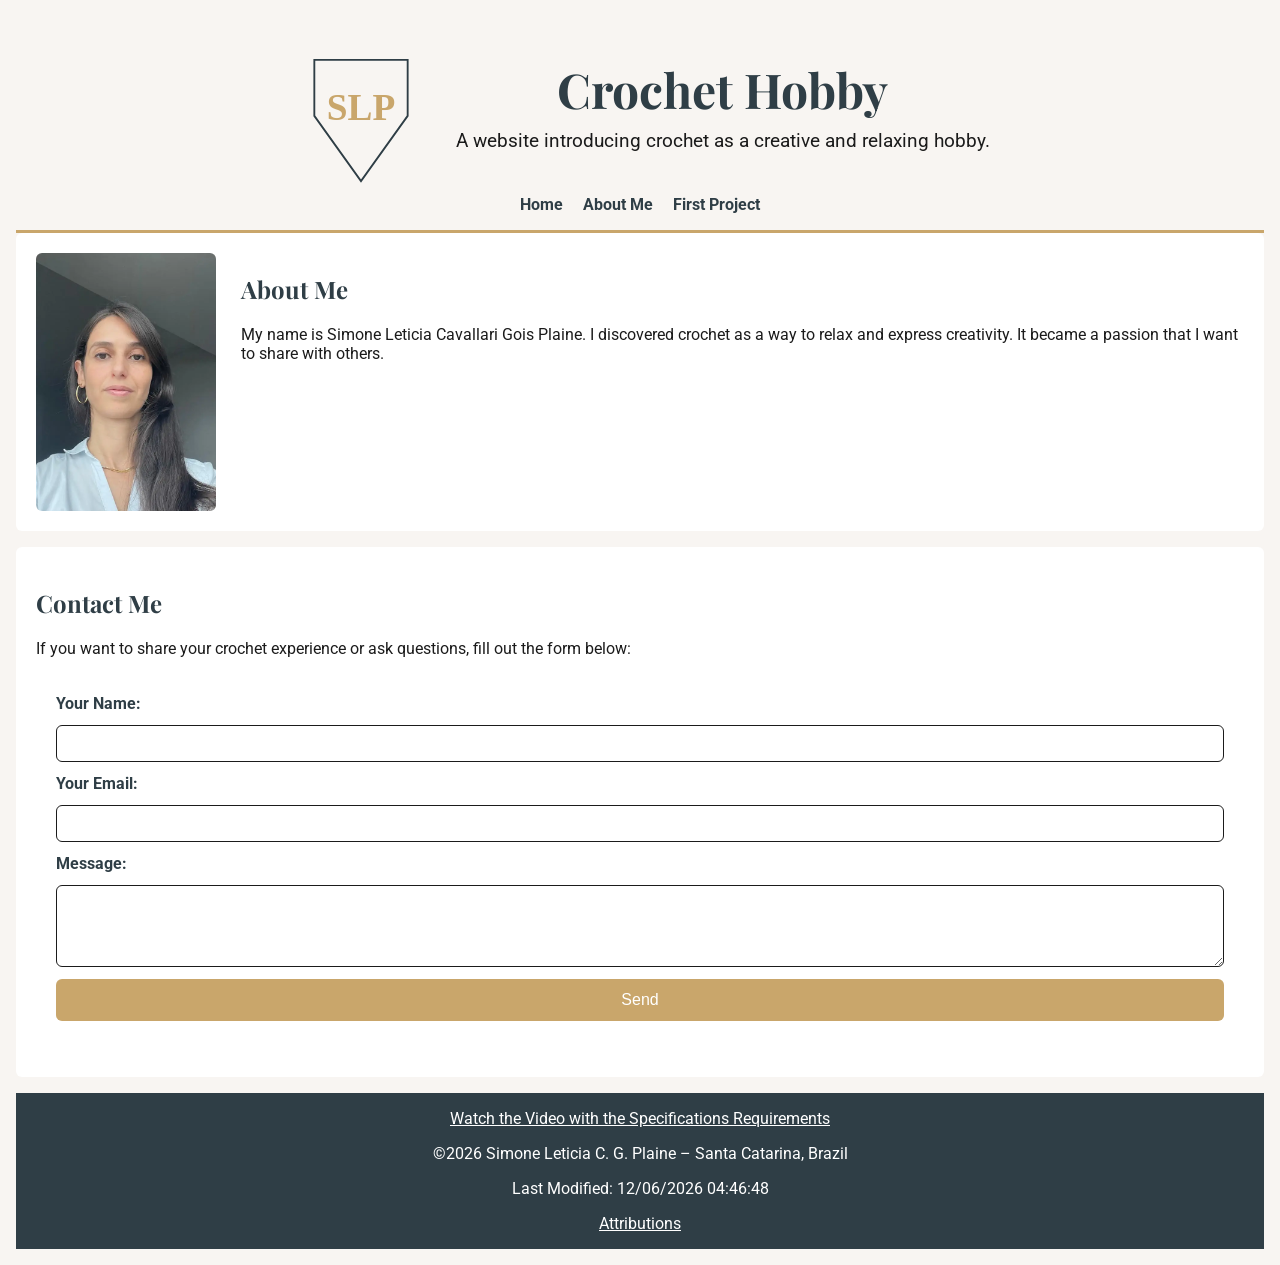
==== about.html @ b30450a0 "projeto inicial finalproject" ====
<!DOCTYPE html>
<html lang="en">
<head>
  <meta charset="UTF-8">
  <meta name="viewport" content="width=device-width, initial-scale=1.0">
  <title>Crochet Hobby Site Plan</title>
  <meta name="description" content="About Simone Leticia Cavallari Gois Plaine, history, and interactive features.">
  <meta name="author" content="Simone Leticia Cavallari Gois Plaine">
  <link rel="preconnect" href="https://fonts.googleapis.com">
  <link rel="preconnect" href="https://fonts.gstatic.com" crossorigin>
  <link href="https://fonts.googleapis.com/css2?family=Playfair+Display:wght@400;700&family=Roboto:wght@400;500;700&display=swap" rel="stylesheet">
  <link rel="stylesheet" href="styles/siteplan.css">
  <link rel="stylesheet" href="styles/siteplan-large.css">
  <script src="scripts/main.js" defer></script>
  <link rel="icon" href="favicon.ico">
  <meta property="og:title" content="About Simone - WDD231 Final Project">
  <meta property="og:description" content="Meet Simone Leticia, creator of the WDD231 final project. Learn about her passion for crochet and how it inspired this creative website.">
  <meta property="og:image" content="https://slplaine.github.io/wdd231/finalproject/images/minha-foto.webp">
  <meta property="og:url" content="https://slplaine.github.io/wdd231/finalproject/about.html">


</head>
<body>
    <header>
      <div class="logo-title">
        <img src="images/logo.svg" alt="Crochet Hobby Logo" class="logo">
        <div class="title-block">
            <h1>Crochet Hobby</h1>
            <p>A website introducing crochet as a creative and relaxing hobby.</p>
        </div>
      </div>
      <button class="hamburger" aria-label="Toggle menu"> ☰ </button>
      
      <nav class="page-links"> 
        <a href="index.html">Home</a>
        <a href="about.html">About Me</a>
        <a href="project.html">First Project</a>  
      </nav> 
      
    </header>
    <main>
        <section class="about-me">
            <div class="about-container">
                <img src="images/minha-foto.webp" alt="Simone Leticia" class="about-photo">
                <div class="about-text">
                <h2>About Me</h2>
                <p>My name is Simone Leticia Cavallari Gois Plaine. I discovered crochet as a way to relax and express creativity. It became a passion that I want to share with others.</p>
                </div>
            </div>
        </section>

        <section>
            <h2>Contact Me</h2>
            <p>If you want to share your crochet experience or ask questions, fill out the form below:</p>

            <form id="nameForm" action="form-action.html" method="get">
                <label for="visitorName">Your Name:</label>
                <input type="text" id="visitorName" name="visitorName" required>

                <label for="visitorEmail">Your Email:</label>
                <input type="email" id="visitorEmail" name="visitorEmail" required>

                <label for="message">Message:</label>
                <textarea id="message" name="message" rows="4" required></textarea>

                <button type="submit">Send</button>
            </form>

            <p id="welcomeMessage"></p>
        </section>

    </main>

  
  <footer>
    <a href="https://www.loom.com/share/24e79ce336ec43d6825518edfce1fc13" target="_blank">
    Watch the Video with the Specifications Requirements</a>
    <p>©<span id="currentyear"></span> Simone Leticia C. G. Plaine – Santa Catarina, Brazil</p>
    <p id="lastModified"></p>
    <a href="attributions.html">Attributions</a>
  </footer>
</body>
</html>
---- styles/siteplan.css ----
/* =========================
   Global variables
   ========================= */
:root {
  --font-body: 'Roboto', sans-serif;
  --font-heading: 'Playfair Display', serif;

  --color-primary: #2F3E46;   /* Dark Slate Gray */
  --color-accent: #C9A66B;    /* Gold */
  --color-bg: #F8F5F2;        /* Off-White */
  --color-text: #1B1B1B;      /* Almost Black */
  --color-white: #FFFFFF;
  --hover-color: #d96a50;   /* Accent hover color */

  --spacing: 16px;
  --radius: 6px;
}

/* =========================
   General styles (mobile-first)
   ========================= */
body {
  font-family: var(--font-body);
  background-color: var(--color-bg);
  color: var(--color-text);
  margin: var(--spacing);
}

h1, h2 {
  font-family: var(--font-heading);
  color: var(--color-primary);
}

/* Sections */
section {
  margin-bottom: var(--spacing);
  padding: 12px;
  background-color: var(--color-white);
  border-radius: var(--radius);
}

/* Header */
header {
  background-color: var(--color-bg);
  padding: var(--spacing);
  border-bottom: 3px solid var(--color-accent);
}

.logo-title {
  display: flex;
  flex-direction: column;
  align-items: center;
  gap: 12px;
}

.logo {
  width: 100px;
  height: auto;
}

.title-block {
  text-align: center;
}

header h1 {
  font-family: var(--font-heading);
  color: var(--color-primary);
  font-size: 2rem;
  margin: 0;
}

header p {
  font-family: var(--font-body);
  margin-top: 8px;
  color: var(--color-text);
  font-size: 1rem;
}

/* Form */
form {
  display: flex;
  flex-direction: column;
  gap: 12px;
  background-color: var(--color-white);
  padding: 20px;
  border-radius: var(--radius);
}

label {
  font-weight: bold;
  color: var(--color-primary);
}

input, textarea {
  padding: 10px;
  border: 1px solid var(--color-text);
  border-radius: var(--radius);
  font-family: var(--font-body);
}

button {
  background-color: var(--color-accent);
  color: var(--color-white);
  padding: 12px;
  border: none;
  border-radius: var(--radius);
  cursor: pointer;
  font-size: 1rem;
}

button:hover {
  background-color: #d96a50;
}

/* Navigation (mobile-first) */
.page-links {
  display: none; /* escondido por padrão */
  flex-direction: column;
  align-items: center;
  background-color: var(--color-white);
  padding: var(--spacing);
  border-radius: var(--radius);
}

.page-links.active {
  display: flex; /* aparece quando o hambúrguer é clicado */
}

.page-links a {
  text-decoration: none;
  color: var(--color-primary);
  font-weight: bold;
  font-family: var(--font-body);
}

.page-links a:hover {
  color: var(--color-accent);
}
img {
  max-width: 100%;
  height: auto;
  border-radius: var(--radius);
}

.hamburger {
  background: none;
  border: none;
  font-size: 2rem;
  cursor: pointer;
  color: var(--color-primary);
  display: block; /* visível no mobile */
  margin: 0 auto;
}

/* About */
.about-container {
  display: flex;
  flex-direction: column;
  align-items: center;
  gap: 16px;
}

.about-photo {
  width: 120px;
  border-radius: var(--radius);
}

.about-text {
  text-align: center;
}

/* Footer */
footer {
  text-align: center;
  padding: 1rem;
  background-color: var(--color-primary);
  color: var(--color-white);
}
footer a {
  color: var(--color-white);
  text-decoration: underline;
}

footer a:visited {
  color: var(--color-white);
}

footer a:hover {
  color: var(--hover-color);
}
/* ===== Modal ===== */
.modal {
  display: none;
  position: fixed;
  top: 0;
  left: 0;
  width: 100%;
  height: 100%;
  background-color: #00000099;
  color:var(--color-white);
  justify-content: center;
  align-items: center;
}

.modal-content {
  background: var(--color-white);
  color: var(--color-text);
  padding: 30px;
  border-radius: var(--radius);
  width: 90%;
  max-width: 400px;
  text-align: center;
  position: relative;
}

/* Botão fechar */
#closeModal {
  position: absolute;
  top: 10px;
  right: 15px;
  font-size: 2rem;
  cursor: pointer;
  color: var(--color-primary);
}
/* ===== Cards Layout ===== */
.cards {
  display: grid;
  grid-template-columns: 1fr; /* 1 por linha no mobile */
  gap: 16px;
  margin-top: 20px;
}

.card {
  background-color: var(--color-white);
  padding: 16px;
  border-radius: var(--radius);
  box-shadow: 0 4px 10px #0000001A;
  transition: transform 0.2s ease;
  cursor: pointer;
}

.card:hover {
  transform: translateY(-5px);
}

.card h3 {
  margin-bottom: 10px;
  color: var(--color-primary);
}

.card p {
  margin: 5px 0;
}
#modalImage {
  width: 100%;
  max-height: 300px;
  object-fit: cover;
  border-radius: var(--radius);
  margin-top: 10px;
}
---- styles/siteplan-large.css ----
/* Large screen adjustments */
@media (min-width: 769px) {
  /* Logo e título lado a lado */
  .logo-title {
    flex-direction: row;
    justify-content: center;
    gap: 25px;
  }

  .logo {
    width: 140px;
  }

  header h1 {
    font-size: 3rem; /* maior impacto */
  }

  header p {
    font-size: 1.2rem;
  }

  section {
    padding: 20px;
  }

  /* About lado a lado */
  .about-container {
    flex-direction: row;
    align-items: flex-start;
    gap: 25px;
  }

  .about-photo {
    width: 180px; /* maior no desktop */
  }

  .about-text {
    text-align: left;
  }

  /* Navegação visível em linha */
  .page-links {
    display: flex;
    flex-direction: row;
    justify-content: center;
    gap: 20px;
    background: none;
    padding: 0;
  }

  /* Hambúrguer escondido em telas grandes */
  .hamburger {
    display: none;
  }
  /* ===== Cards Layout (DESKTOP) ===== */
  .cards {
    grid-template-columns: repeat(3, 1fr); /* 3 por linha */
  }
}

@media (min-width: 481px) {
  .cards {
    grid-template-columns: repeat(2, 1fr);
  }
}
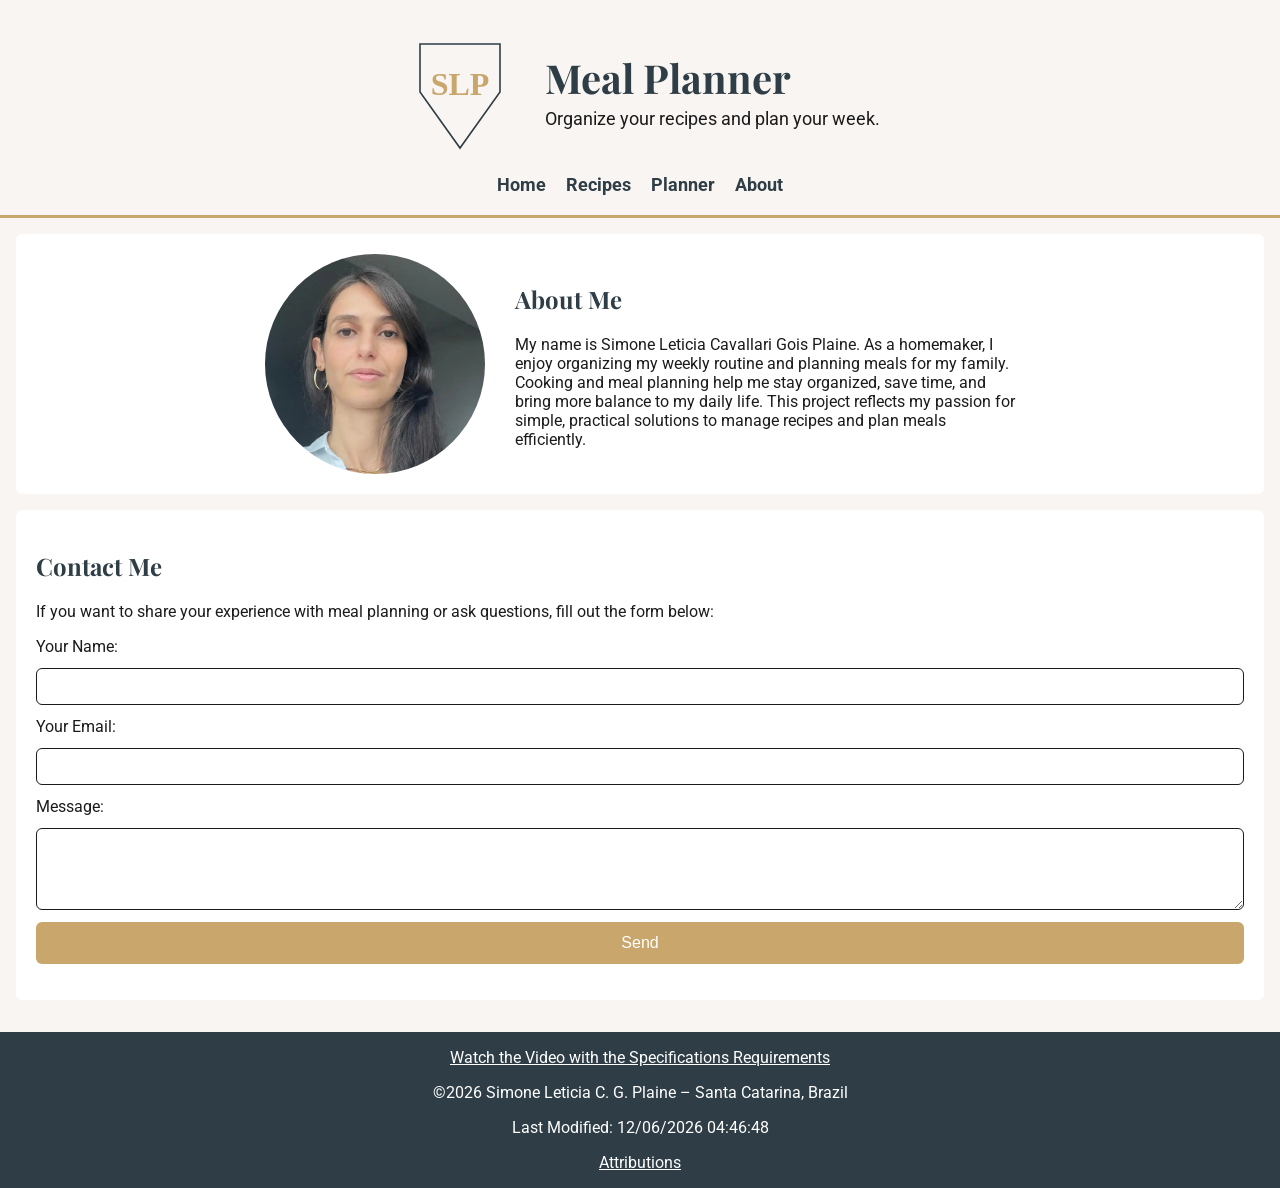
==== commit 6799c188: "making improvements" ====
--- a/about.html
+++ b/about.html
@@ -3,8 +3,8 @@
 <head>
   <meta charset="UTF-8">
   <meta name="viewport" content="width=device-width, initial-scale=1.0">
-  <title>Crochet Hobby Site Plan</title>
-  <meta name="description" content="About Simone Leticia Cavallari Gois Plaine, history, and interactive features.">
+  <title>Meal Planner</title>
+  <meta name="description" content="Final project for WDD 330.">
   <meta name="author" content="Simone Leticia Cavallari Gois Plaine">
   <link rel="preconnect" href="https://fonts.googleapis.com">
   <link rel="preconnect" href="https://fonts.gstatic.com" crossorigin>
@@ -13,45 +13,50 @@
   <link rel="stylesheet" href="styles/siteplan-large.css">
   <script src="scripts/main.js" defer></script>
   <link rel="icon" href="favicon.ico">
-  <meta property="og:title" content="About Simone - WDD231 Final Project">
-  <meta property="og:description" content="Meet Simone Leticia, creator of the WDD231 final project. Learn about her passion for crochet and how it inspired this creative website.">
-  <meta property="og:image" content="https://slplaine.github.io/wdd231/finalproject/images/minha-foto.webp">
-  <meta property="og:url" content="https://slplaine.github.io/wdd231/finalproject/about.html">
-
-
+  <meta property="og:title" content="Meal Planner - WDD330 Final Project">
+  <meta property="og:description" content="Simone's WDD330 final project: a meal planning website showcasing recipe organization and weekly meal planning with modern web design.">
+  <meta property="og:image" content="https://slplaine.github.io/wdd330/finalproject/images/logo.svg">
+  <meta property="og:url" content="https://slplaine.github.io/wdd330/finalproject/index.html">
 </head>
 <body>
-    <header>
-      <div class="logo-title">
-        <img src="images/logo.svg" alt="Crochet Hobby Logo" class="logo">
-        <div class="title-block">
-            <h1>Crochet Hobby</h1>
-            <p>A website introducing crochet as a creative and relaxing hobby.</p>
-        </div>
-      </div>
-      <button class="hamburger" aria-label="Toggle menu"> ☰ </button>
-      
-      <nav class="page-links"> 
-        <a href="index.html">Home</a>
-        <a href="about.html">About Me</a>
-        <a href="project.html">First Project</a>  
-      </nav> 
-      
-    </header>
+ <header>
+  <div class="logo-title">
+    <img src="images/logo.svg" alt="Meal Planner Logo" class="logo">
+    <div class="title-block">
+      <h1>Meal Planner</h1>
+      <p>Organize your recipes and plan your week.</p>
+    </div>
+  </div>
+
+  <button class="hamburger" aria-label="Toggle menu">☰</button>
+
+  
+  <nav class="page-links">
+    <a href="index.html">Home</a>
+    <a href="recipes.html">Recipes</a>
+    <a href="planner.html">Planner</a>
+    <a href="about.html">About</a>
+  </nav>
+
+ </header>
     <main>
         <section class="about-me">
             <div class="about-container">
                 <img src="images/minha-foto.webp" alt="Simone Leticia" class="about-photo">
                 <div class="about-text">
                 <h2>About Me</h2>
-                <p>My name is Simone Leticia Cavallari Gois Plaine. I discovered crochet as a way to relax and express creativity. It became a passion that I want to share with others.</p>
+                
+<p>
+My name is Simone Leticia Cavallari Gois Plaine. As a homemaker, I enjoy organizing my weekly routine and planning meals for my family. Cooking and meal planning help me stay organized, save time, and bring more balance to my daily life. This project reflects my passion for simple, practical solutions to manage recipes and plan meals efficiently.
+</p>
+
                 </div>
             </div>
         </section>
 
         <section>
             <h2>Contact Me</h2>
-            <p>If you want to share your crochet experience or ask questions, fill out the form below:</p>
+            <p>If you want to share your experience with meal planning or ask questions, fill out the form below:</p>
 
             <form id="nameForm" action="form-action.html" method="get">
                 <label for="visitorName">Your Name:</label>
--- a/styles/siteplan.css
+++ b/styles/siteplan.css
@@ -1,29 +1,28 @@
-/* =========================
-   Global variables
-   ========================= */
 :root {
   --font-body: 'Roboto', sans-serif;
   --font-heading: 'Playfair Display', serif;
 
-  --color-primary: #2F3E46;   /* Dark Slate Gray */
-  --color-accent: #C9A66B;    /* Gold */
-  --color-bg: #F8F5F2;        /* Off-White */
-  --color-text: #1B1B1B;      /* Almost Black */
+  --color-primary: #2F3E46;
+  --color-accent: #C9A66B;
+  --color-bg: #F8F5F2;
+  --color-text: #1B1B1B;
   --color-white: #FFFFFF;
-  --hover-color: #d96a50;   /* Accent hover color */
+  --hover-color: #d96a50;
 
   --spacing: 16px;
   --radius: 6px;
 }
 
-/* =========================
-   General styles (mobile-first)
-   ========================= */
+/* ===== BASE ===== */
 body {
   font-family: var(--font-body);
   background-color: var(--color-bg);
   color: var(--color-text);
-  margin: var(--spacing);
+  margin: 0;
+}
+
+main {
+  padding: var(--spacing);
 }
 
 h1, h2 {
@@ -31,7 +30,6 @@
   color: var(--color-primary);
 }
 
-/* Sections */
 section {
   margin-bottom: var(--spacing);
   padding: 12px;
@@ -39,65 +37,85 @@
   border-radius: var(--radius);
 }
 
-/* Header */
+/* ===== HEADER ===== */
 header {
   background-color: var(--color-bg);
-  padding: var(--spacing);
+  padding: 20px 10px;
   border-bottom: 3px solid var(--color-accent);
-}
-
+  text-align: center;
+}
+
+/* logo + título alinhados e centralizados */
 .logo-title {
   display: flex;
-  flex-direction: column;
+  justify-content: center;
   align-items: center;
-  gap: 12px;
+  gap: 20px;
 }
 
 .logo {
-  width: 100px;
-  height: auto;
+  width: 80px;
 }
 
 .title-block {
-  text-align: center;
-}
-
-header h1 {
-  font-family: var(--font-heading);
+  text-align: left;
+}
+
+.title-block h1 {
+  margin: 0;
+  font-size: 2.5rem;
+}
+
+/* subtítulo alinhado com título */
+.title-block p {
+  margin: 5px 0 0;
+  font-size: 1.1rem;
+}
+
+/* menu alinhado e bem distribuído */
+.page-links {
+  display: flex;
+  justify-content: center;
+  gap: 25px;
+  margin-top: 15px;
+}
+
+.page-links a {
+  text-decoration: none;
   color: var(--color-primary);
-  font-size: 2rem;
-  margin: 0;
-}
-
-header p {
-  font-family: var(--font-body);
-  margin-top: 8px;
-  color: var(--color-text);
-  font-size: 1rem;
-}
-
-/* Form */
+  font-weight: bold;
+  font-size: 1.1rem;
+}
+
+.page-links a:hover {
+  color: var(--color-accent);
+}
+
+/* esconde o hamburger */
+.hamburger {
+  display: none;
+}
+
+/* ===== IMAGES ===== */
+img {
+  max-width: 100%;
+  border-radius: var(--radius);
+}
+
+/* ===== FORM ===== */
 form {
   display: flex;
   flex-direction: column;
   gap: 12px;
-  background-color: var(--color-white);
-  padding: 20px;
-  border-radius: var(--radius);
-}
-
-label {
-  font-weight: bold;
-  color: var(--color-primary);
 }
 
 input, textarea {
   padding: 10px;
+  border-radius: var(--radius);
   border: 1px solid var(--color-text);
-  border-radius: var(--radius);
-  font-family: var(--font-body);
-}
-
+}
+
+/* ===== BUTTON ===== */
 button {
   background-color: var(--color-accent);
   color: var(--color-white);
@@ -109,86 +127,41 @@
 }
 
 button:hover {
-  background-color: #d96a50;
-}
-
-/* Navigation (mobile-first) */
-.page-links {
-  display: none; /* escondido por padrão */
-  flex-direction: column;
-  align-items: center;
+  background-color: var(--hover-color);
+}
+
+/* ===== CARDS ===== */
+.cards,
+.card-container {
+  display: grid;
+  grid-template-columns: 1fr;
+  gap: 16px;
+  margin-top: 20px;
+}
+
+.card {
   background-color: var(--color-white);
-  padding: var(--spacing);
-  border-radius: var(--radius);
-}
-
-.page-links.active {
-  display: flex; /* aparece quando o hambúrguer é clicado */
-}
-
-.page-links a {
-  text-decoration: none;
-  color: var(--color-primary);
-  font-weight: bold;
-  font-family: var(--font-body);
-}
-
-.page-links a:hover {
-  color: var(--color-accent);
-}
-img {
-  max-width: 100%;
-  height: auto;
-  border-radius: var(--radius);
-}
-
-.hamburger {
-  background: none;
-  border: none;
-  font-size: 2rem;
+  padding: 12px;
+  border-radius: var(--radius);
+  box-shadow: 0 4px 10px rgba(0,0,0,0.1);
   cursor: pointer;
-  color: var(--color-primary);
-  display: block; /* visível no mobile */
-  margin: 0 auto;
-}
-
-/* About */
-.about-container {
-  display: flex;
-  flex-direction: column;
-  align-items: center;
-  gap: 16px;
-}
-
-.about-photo {
-  width: 120px;
-  border-radius: var(--radius);
-}
-
-.about-text {
-  text-align: center;
-}
-
-/* Footer */
-footer {
-  text-align: center;
-  padding: 1rem;
-  background-color: var(--color-primary);
-  color: var(--color-white);
-}
-footer a {
-  color: var(--color-white);
-  text-decoration: underline;
-}
-
-footer a:visited {
-  color: var(--color-white);
-}
-
-footer a:hover {
-  color: var(--hover-color);
-}
-/* ===== Modal ===== */
+  transition: transform 0.2s ease;
+  text-align: center;
+}
+
+.card:hover {
+  transform: translateY(-5px);
+}
+
+.card img {
+  width: 100%;
+  height: 180px;
+  object-fit: cover;
+  border-radius: var(--radius);
+  margin-bottom: 10px;
+}
+
+/* ===== MODAL ===== */
 .modal {
   display: none;
   position: fixed;
@@ -196,16 +169,14 @@
   left: 0;
   width: 100%;
   height: 100%;
-  background-color: #00000099;
-  color:var(--color-white);
+  background-color: rgba(0,0,0,0.6);
   justify-content: center;
   align-items: center;
 }
 
 .modal-content {
   background: var(--color-white);
-  color: var(--color-text);
-  padding: 30px;
+  padding: 20px;
   border-radius: var(--radius);
   width: 90%;
   max-width: 400px;
@@ -213,48 +184,71 @@
   position: relative;
 }
 
-/* Botão fechar */
 #closeModal {
   position: absolute;
+  right: 10px;
   top: 10px;
-  right: 15px;
   font-size: 2rem;
   cursor: pointer;
-  color: var(--color-primary);
-}
-/* ===== Cards Layout ===== */
-.cards {
-  display: grid;
-  grid-template-columns: 1fr; /* 1 por linha no mobile */
-  gap: 16px;
+}
+
+/* ===== REMOVE BUTTON ===== */
+.remove-btn {
+  margin-top: 10px;
+  background-color: #d96a50;
+  padding: 8px;
+  font-size: 0.9rem;
+}
+
+.remove-btn:hover {
+  background-color: #b95540;
+}
+
+/* ===== FOOTER ===== */
+footer {
+  text-align: center;
+  padding: 1rem;
+  background-color: var(--color-primary);
+  color: var(--color-white);
+}
+
+footer a {
+  color: white;
+}
+/* ===== HERO ANIMATION ===== */
+.hero {
+  animation: fadeIn 1s ease-in-out;
+}
+
+/* animação */
+@keyframes fadeIn {
+  from {
+    opacity: 0;
+    transform: translateY(20px);
+  }
+
+  to {
+    opacity: 1;
+    transform: translateY(0);
+  }
+}
+#results {
   margin-top: 20px;
 }
 
-.card {
-  background-color: var(--color-white);
-  padding: 16px;
-  border-radius: var(--radius);
-  box-shadow: 0 4px 10px #0000001A;
-  transition: transform 0.2s ease;
-  cursor: pointer;
-}
-
-.card:hover {
-  transform: translateY(-5px);
-}
-
-.card h3 {
-  margin-bottom: 10px;
-  color: var(--color-primary);
-}
-
-.card p {
-  margin: 5px 0;
-}
-#modalImage {
-  width: 100%;
-  max-height: 300px;
-  object-fit: cover;
-  border-radius: var(--radius);
+#results .card {
   margin-top: 10px;
+}
+.about-container {
+  display: flex;
+  flex-direction: column;
+  align-items: center;
+  gap: 20px;
+}
+
+.about-photo {
+  width: 200px;    
+  height: 200px;    
+  object-fit: cover; 
+  border-radius: 50%; 
 }
--- a/styles/siteplan-large.css
+++ b/styles/siteplan-large.css
@@ -1,6 +1,23 @@
-/* Large screen adjustments */
+/* ===== TABLET ===== */
+@media (min-width: 481px) {
+
+  .cards,
+  .card-container {
+    grid-template-columns: repeat(2, 1fr);
+  }
+
+  /* resultados API */
+  #results {
+    display: grid;
+    grid-template-columns: repeat(2, 1fr);
+    gap: 20px;
+  }
+}
+
+/* ===== DESKTOP ===== */
 @media (min-width: 769px) {
-  /* Logo e título lado a lado */
+
+  /* ===== HEADER ===== */
   .logo-title {
     flex-direction: row;
     justify-content: center;
@@ -8,58 +25,78 @@
   }
 
   .logo {
-    width: 140px;
+    width: 120px;
   }
 
   header h1 {
-    font-size: 3rem; /* maior impacto */
+    font-size: 2.8rem;
   }
 
   header p {
-    font-size: 1.2rem;
+    font-size: 1.1rem;
   }
 
-  section {
-    padding: 20px;
-  }
-
-  /* About lado a lado */
-  .about-container {
-    flex-direction: row;
-    align-items: flex-start;
-    gap: 25px;
-  }
-
-  .about-photo {
-    width: 180px; /* maior no desktop */
-  }
-
-  .about-text {
-    text-align: left;
-  }
-
-  /* Navegação visível em linha */
+  /* ===== NAV ===== */
   .page-links {
     display: flex;
     flex-direction: row;
     justify-content: center;
     gap: 20px;
+    margin-top: 15px;
     background: none;
     padding: 0;
   }
 
-  /* Hambúrguer escondido em telas grandes */
   .hamburger {
     display: none;
   }
-  /* ===== Cards Layout (DESKTOP) ===== */
-  .cards {
-    grid-template-columns: repeat(3, 1fr); /* 3 por linha */
+
+  /* ===== SECTIONS ===== */
+  section {
+    padding: 20px;
+  }
+
+  /* ===== CARDS ===== */
+  .cards,
+  .card-container {
+    grid-template-columns: repeat(3, 1fr);
+  }
+
+  /* ===== API RESULTS ===== */
+  #results {
+    grid-template-columns: repeat(3, 1fr);
+  }
+
+  /* ===== ABOUT PAGE  ===== */
+  .about-container {
+    flex-direction: row;
+    align-items: center;
+    justify-content: center;
+    gap: 30px;
+  }
+
+  .about-text {
+    text-align: left;
+    max-width: 500px;
+  }
+
+  .about-photo {
+    width: 220px;
+    height: 220px;
+    object-fit: cover;
+    border-radius: 50%;
   }
 }
 
-@media (min-width: 481px) {
-  .cards {
-    grid-template-columns: repeat(2, 1fr);
+/* ===== LARGE SCREENS ===== */
+@media (min-width: 1024px) {
+
+  /* mais espaço para resultados */
+  #results {
+    grid-template-columns: repeat(3, 1fr);
+  }
+
+  .card {
+    max-width: 100%;
   }
 }
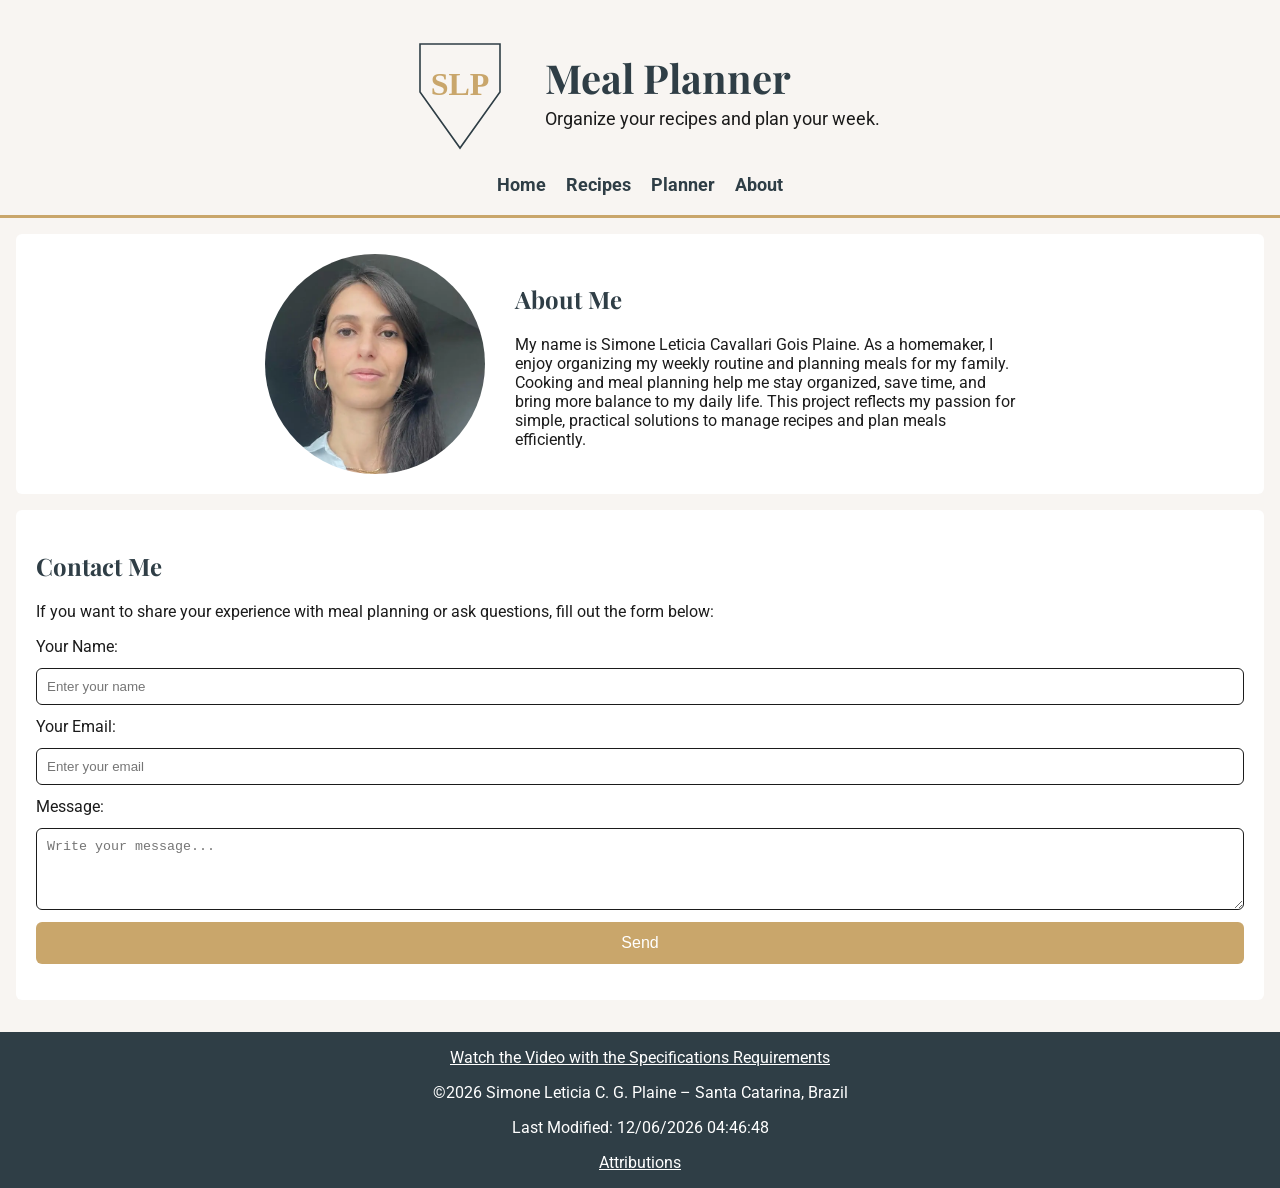
==== commit 203a841d: "finish project" ====
--- a/about.html
+++ b/about.html
@@ -60,13 +60,13 @@
 
             <form id="nameForm" action="form-action.html" method="get">
                 <label for="visitorName">Your Name:</label>
-                <input type="text" id="visitorName" name="visitorName" required>
+                <input type="text" id="visitorName" name="visitorName" placeholder="Enter your name" required>
 
                 <label for="visitorEmail">Your Email:</label>
-                <input type="email" id="visitorEmail" name="visitorEmail" required>
+                <input type="email" id="visitorEmail" name="visitorEmail" placeholder="Enter your email" required>
 
                 <label for="message">Message:</label>
-                <textarea id="message" name="message" rows="4" required></textarea>
+                <textarea id="message" name="message" rows="4" placeholder="Write your message..." required></textarea>
 
                 <button type="submit">Send</button>
             </form>
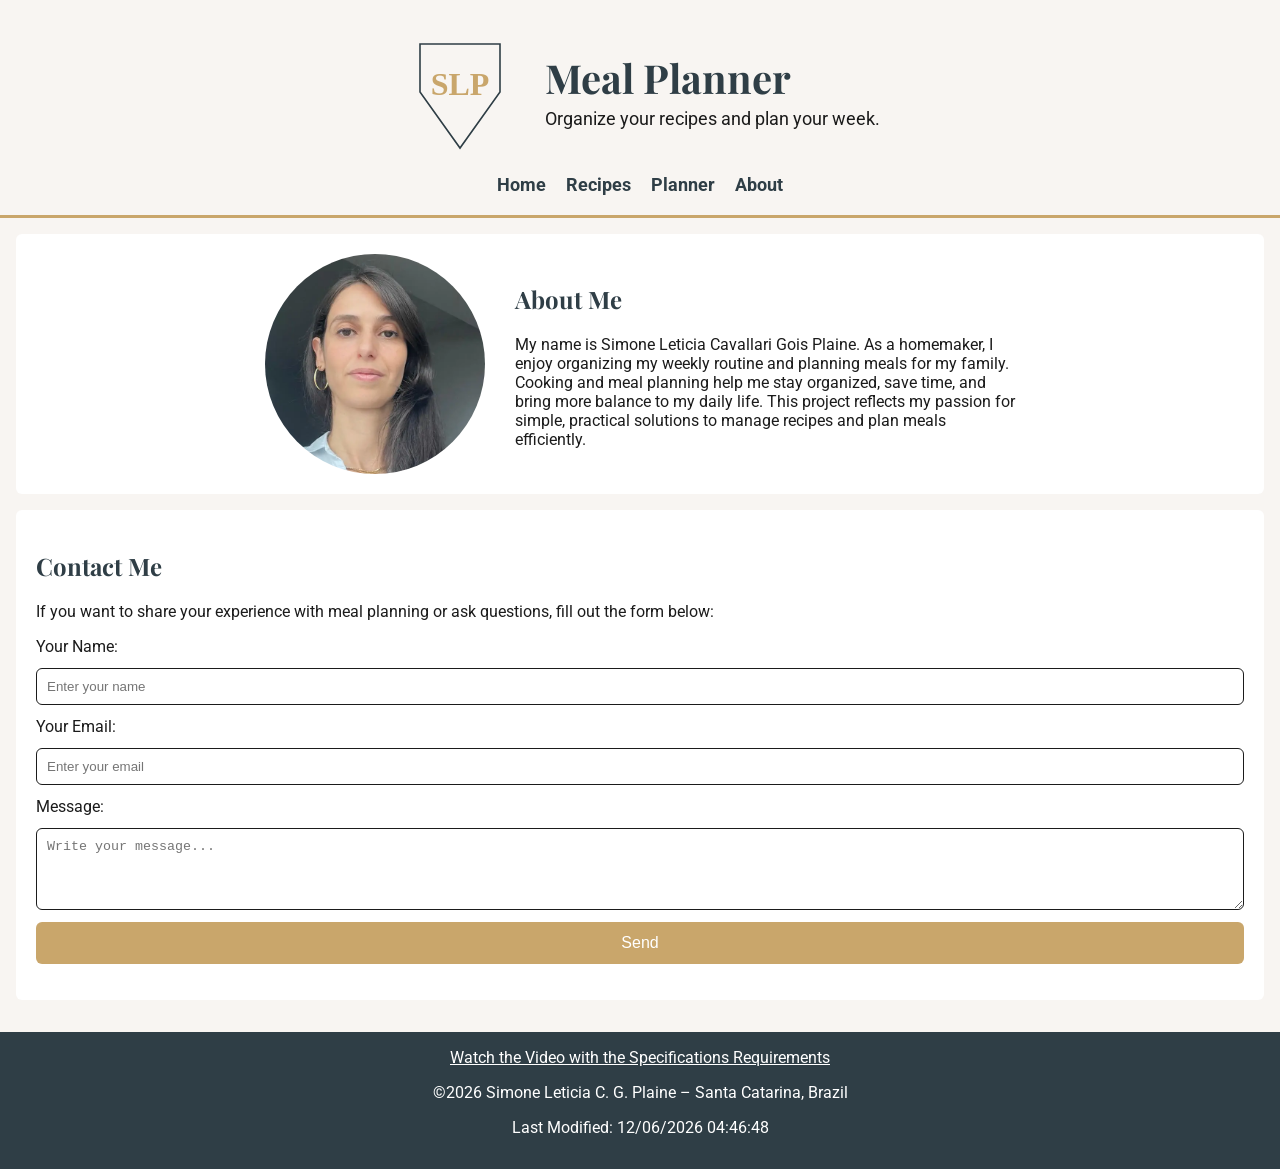
==== commit d44d48e4: "making improvements" ====
--- a/about.html
+++ b/about.html
@@ -82,7 +82,7 @@
     Watch the Video with the Specifications Requirements</a>
     <p>©<span id="currentyear"></span> Simone Leticia C. G. Plaine – Santa Catarina, Brazil</p>
     <p id="lastModified"></p>
-    <a href="attributions.html">Attributions</a>
+    
   </footer>
 </body>
 </html>
--- a/styles/siteplan.css
+++ b/styles/siteplan.css
@@ -73,11 +73,16 @@
 }
 
 /* menu alinhado e bem distribuído */
+
 .page-links {
-  display: flex;
-  justify-content: center;
-  gap: 25px;
+  display: none;
+  flex-direction: column;
+  gap: 15px;
   margin-top: 15px;
+}
+
+.page-links.active {
+  display: flex;
 }
 
 .page-links a {
@@ -91,9 +96,13 @@
   color: var(--color-accent);
 }
 
-/* esconde o hamburger */
 .hamburger {
-  display: none;
+  display: block;
+  font-size: 2rem;
+  background: none;
+  border: none;
+  cursor: pointer;
+  margin-top: 10px;
 }
 
 /* ===== IMAGES ===== */
--- a/styles/siteplan-large.css
+++ b/styles/siteplan-large.css
@@ -1,23 +1,7 @@
-/* ===== TABLET ===== */
-@media (min-width: 481px) {
+/* ===== DESKTOP ===== */
+@media (min-width: 1024px) {
 
-  .cards,
-  .card-container {
-    grid-template-columns: repeat(2, 1fr);
-  }
-
-  /* resultados API */
-  #results {
-    display: grid;
-    grid-template-columns: repeat(2, 1fr);
-    gap: 20px;
-  }
-}
-
-/* ===== DESKTOP ===== */
-@media (min-width: 769px) {
-
-  /* ===== HEADER ===== */
+  /* HEADER */
   .logo-title {
     flex-direction: row;
     justify-content: center;
@@ -36,7 +20,7 @@
     font-size: 1.1rem;
   }
 
-  /* ===== NAV ===== */
+  /* NAV */
   .page-links {
     display: flex;
     flex-direction: row;
@@ -51,23 +35,27 @@
     display: none;
   }
 
-  /* ===== SECTIONS ===== */
+  /* SECTIONS */
   section {
     padding: 20px;
   }
 
-  /* ===== CARDS ===== */
+  /* CARDS */
   .cards,
   .card-container {
     grid-template-columns: repeat(3, 1fr);
   }
 
-  /* ===== API RESULTS ===== */
+  /* API RESULTS */
   #results {
     grid-template-columns: repeat(3, 1fr);
   }
 
-  /* ===== ABOUT PAGE  ===== */
+  .card {
+    max-width: 100%;
+  }
+
+  /* ABOUT */
   .about-container {
     flex-direction: row;
     align-items: center;
@@ -86,17 +74,4 @@
     object-fit: cover;
     border-radius: 50%;
   }
-}
-
-/* ===== LARGE SCREENS ===== */
-@media (min-width: 1024px) {
-
-  /* mais espaço para resultados */
-  #results {
-    grid-template-columns: repeat(3, 1fr);
-  }
-
-  .card {
-    max-width: 100%;
-  }
-}
+}
